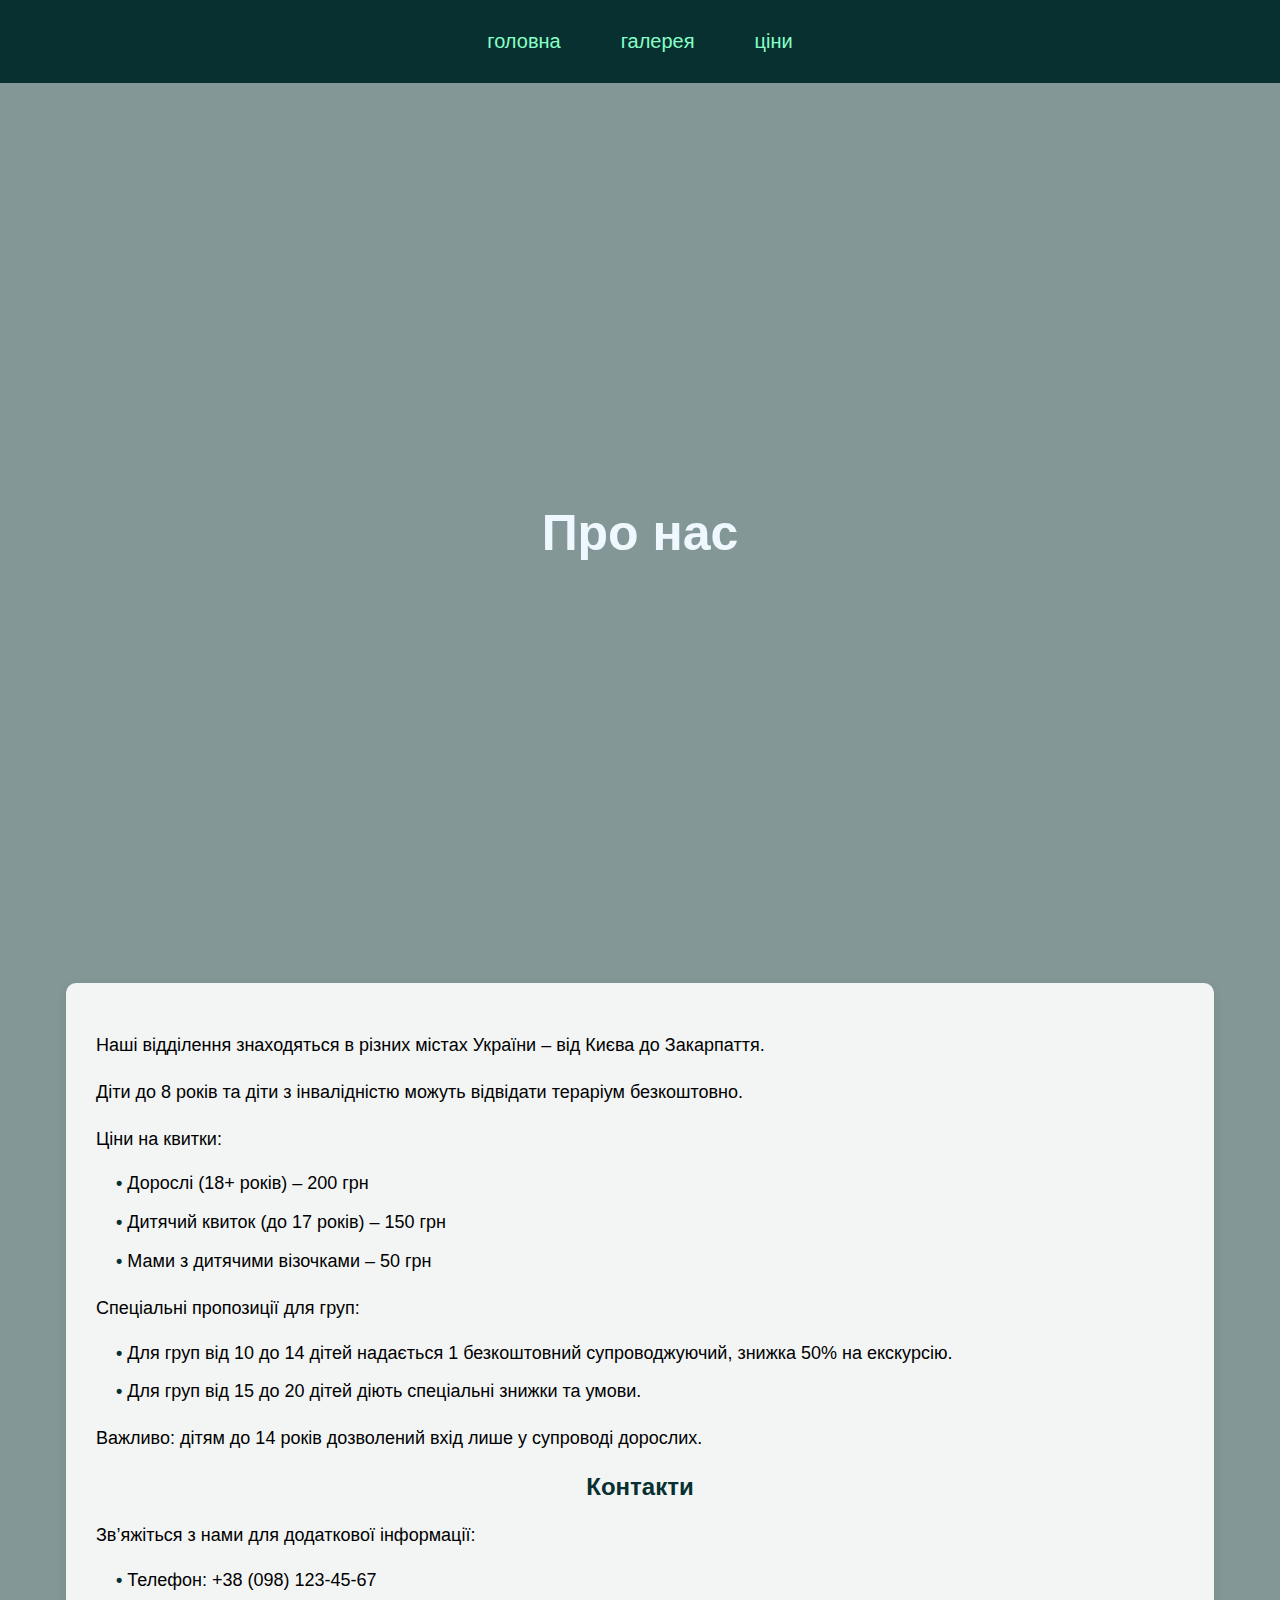
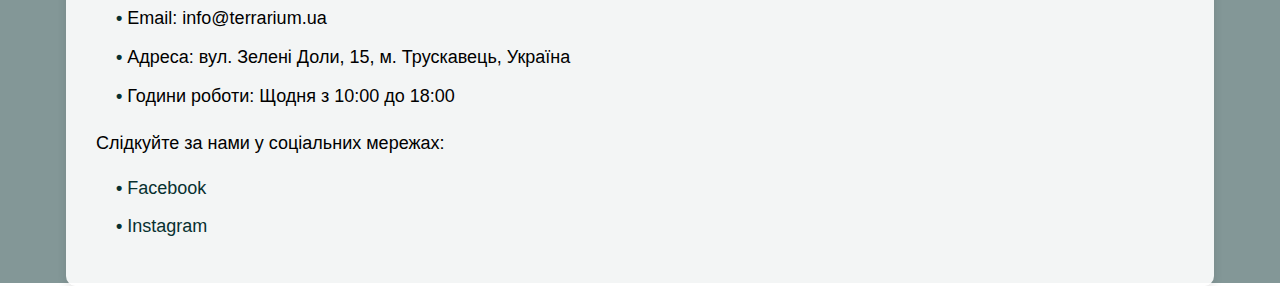
==== pronas.html @ 10b1d7da "Add files via upload" ====
<html>
    <head>
        <title>TERRARIUM</title>
        <link rel="stylesheet"href="pronas.css"/>
    </head>
    <body>
        <nav>
            <a href="index.html">головна</a>
            <a href="galery.html">галерея</a>
            <a href="pronas.html">ціни</a>
        </nav>
        <main>
            <div class="logo">
                <h1>Про нас</h1>
            </div>
            
            <div class="container2">
                
            
                <div class="txt2">
                    <p>
                        Наші відділення знаходяться в різних містах України – від Києва до Закарпаття.
                    </p>
                    <p>
                        Діти до 8 років та діти з інвалідністю можуть відвідати тераріум безкоштовно.
                    </p>
                    <p>
                        Ціни на квитки:
                    </p>
                    <ul>
                        <li>Дорослі (18+ років) – 200 грн</li>
                        <li>Дитячий квиток (до 17 років) – 150 грн</li>
                        <li>Мами з дитячими візочками – 50 грн</li>
                    </ul>
                    <p>
                        Спеціальні пропозиції для груп:
                    </p>
                    <ul>
                        <li>Для груп від 10 до 14 дітей надається 1 безкоштовний супроводжуючий, знижка 50% на екскурсію.</li>
                        <li>Для груп від 15 до 20 дітей діють спеціальні знижки та умови.</li>
                    </ul>
                    <p>
                        Важливо: дітям до 14 років дозволений вхід лише у супроводі дорослих.
                    </p>
                    <h2>Контакти</h2>
                    <p>Зв’яжіться з нами для додаткової інформації:</p>
                    <ul>
                        <li>Телефон: +38 (098) 123-45-67</li>
                        <li>Email: info@terrarium.ua</li>
                        <li>Адреса: вул. Зелені Доли, 15, м. Трускавець, Україна</li>
                        <li>Години роботи: Щодня з 10:00 до 18:00</li>
                    </ul>
                    <p>Слідкуйте за нами у соціальних мережах:</p>
                    <ul>
                        <li><a href="#">Facebook</a></li>
                        <li><a href="#">Instagram</a></li>
                    </ul>
                </div>
                
        
            </div>
        </main>
    </body>
</html>
---- pronas.css ----
body {
    font-family: sans-serif;
    margin: 0;
    background-image: url(https://learn.logikaschool.com/uploads/student/4652114/6709263b60c86.jpg);
    background-size: cover;
    background-position: center;
    background-repeat: no-repeat;
    background-attachment: fixed;
}

h1 {
    font-size: 50px;
    text-align: center;
}

p {
    font-size: 40px;
    color: rgb(13, 90, 71);
}

nav {
    display: flex;
    justify-content:center;
    
    background-color: rgb(8, 48, 48);
}

nav a {
    text-decoration: none;
    font-size: 20px;
    color: rgb(134, 255, 198);
    margin: 30px;
    transition: 0.3s;
}
nav a:hover{
     text-shadow: 0 0 10px rgba(255, 255, 255, 0.8),
               0 0 20px rgba(255, 255, 255, 0.6),
               0 0 30px rgba(255, 255, 255, 0.4);
}

.logo{
    height: 100vh;
    width: 100%;
    background-color: rgb(8, 48, 48,0.5);
    display: flex;
  justify-content: center;
  align-items: center;
}
.logo h1{
    color: aliceblue;
}


.container2{
    background-color: rgb(8, 48, 48,0.5);
    height: 100vh;
    width: 100%;
}
.txt2 {
    background-color: rgba(255, 255, 255, 0.9);
    width: 85%;
    margin: 0px auto;
    padding: 30px;
    border-radius: 10px;
    box-shadow: 0px 4px 10px rgba(0, 0, 0, 0.1);
}

.txt2 p {
    color: rgb(0, 0, 0);
    text-align: left;
    font-size: 18px;
    line-height: 1.6;
    margin-bottom: 15px;
}

.txt2 ul {
    list-style: none;
    padding-left: 20px; 
    margin-bottom: 15px;
}

.txt2 ul li {
    font-size: 18px;
    color: rgb(0, 0, 0); 
    line-height: 1.6;
    margin-bottom: 10px;
}

.txt2 ul li::before {
    content: '• ';
    color: rgb(8, 48, 48); 
    font-weight: bold;
}

.txt2 h2 {
    text-align: center;
    font-size: 24px;
    color: rgb(8, 48, 48);
    margin-bottom: 20px;
}

.txt2 ul li a {
    color: rgb(8, 48, 48);
    text-decoration: none;
    transition: 0.3s;
}

.txt2 ul li a:hover {
    text-decoration: underline;
}
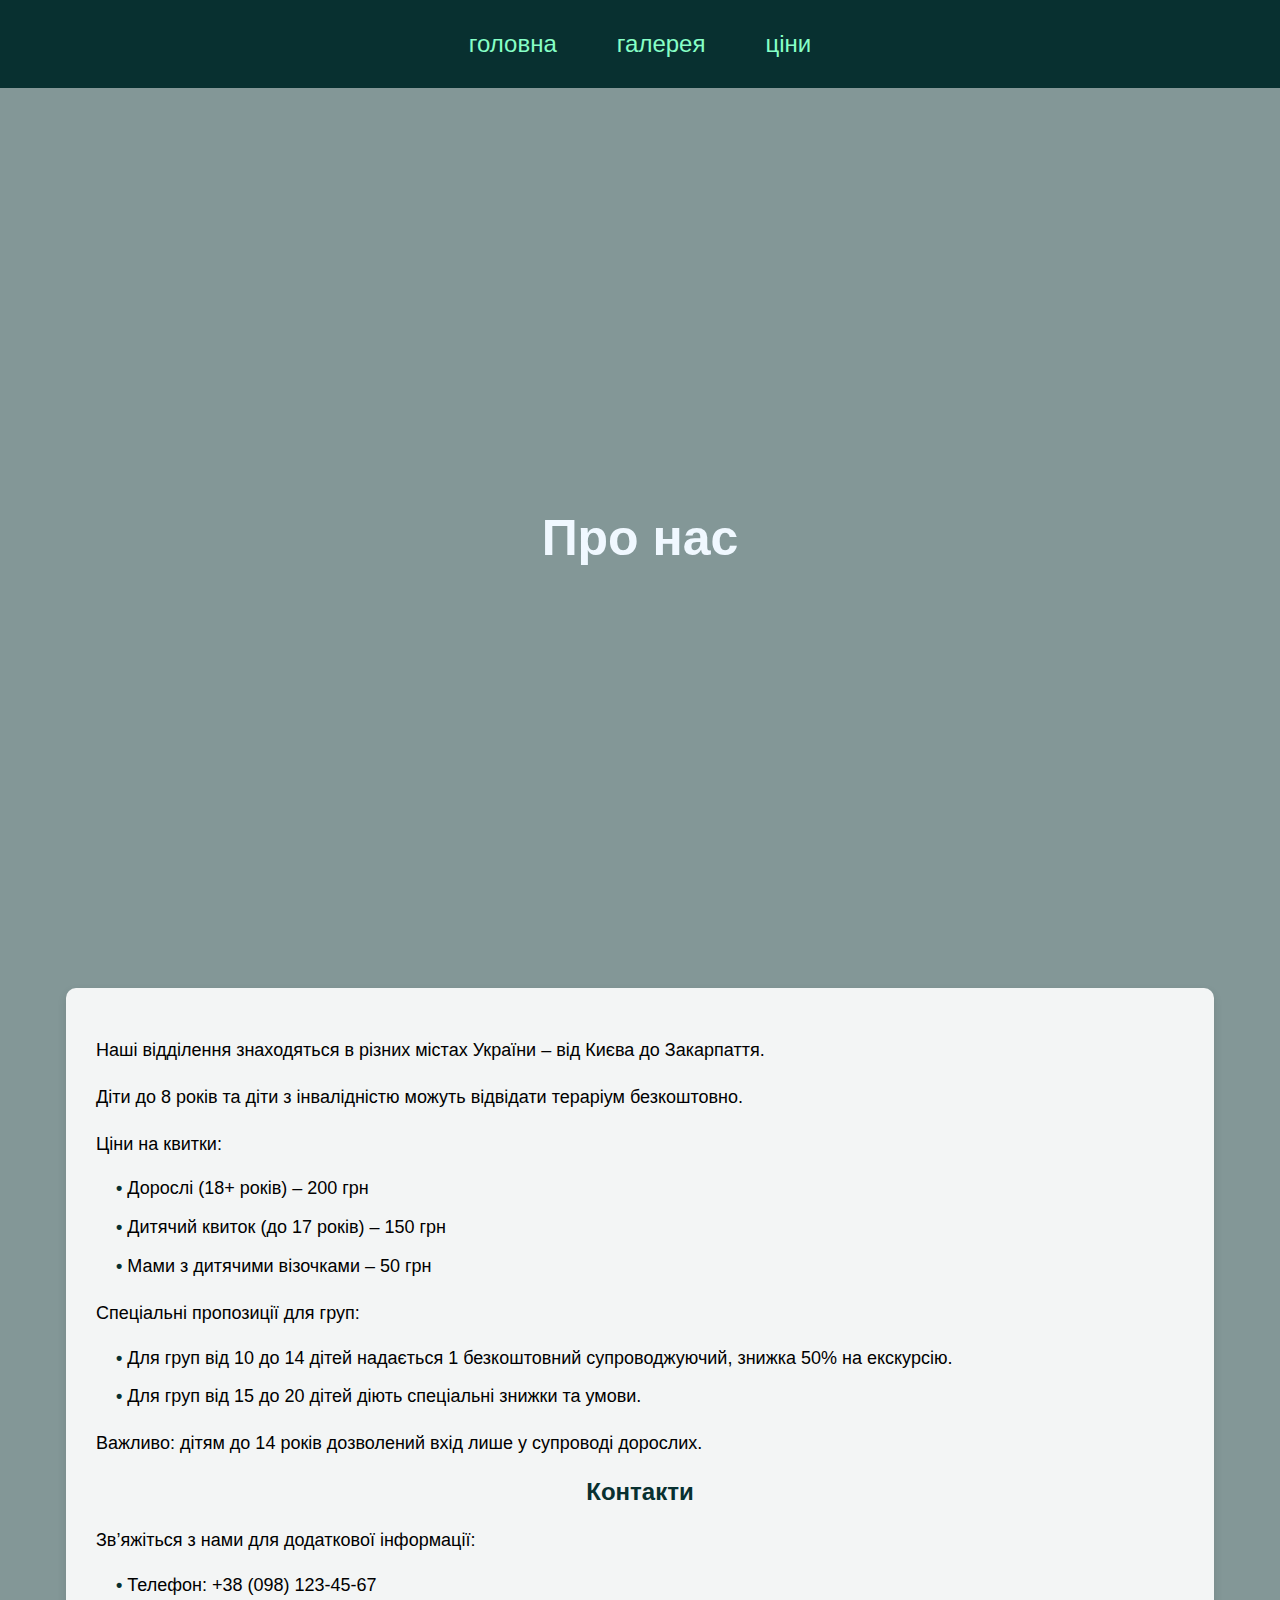
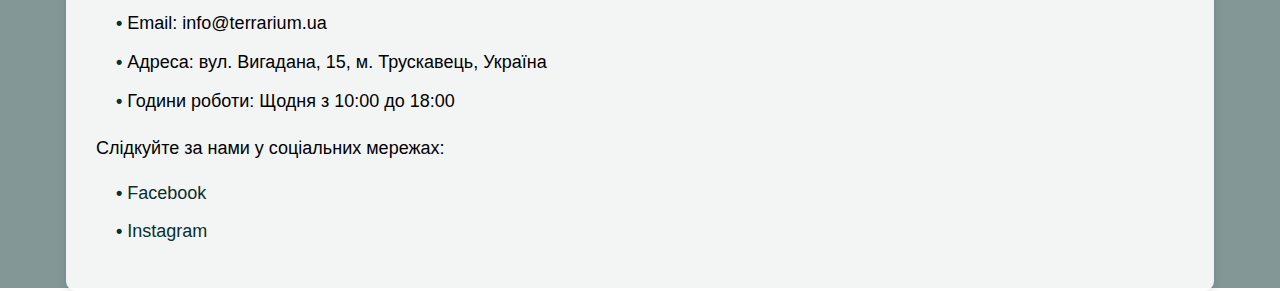
==== commit fd30c870: "Add files via upload" ====
--- a/pronas.html
+++ b/pronas.html
@@ -47,7 +47,7 @@
                     <ul>
                         <li>Телефон: +38 (098) 123-45-67</li>
                         <li>Email: info@terrarium.ua</li>
-                        <li>Адреса: вул. Зелені Доли, 15, м. Трускавець, Україна</li>
+                        <li>Адреса: вул. Вигадана, 15, м. Трускавець, Україна</li>
                         <li>Години роботи: Щодня з 10:00 до 18:00</li>
                     </ul>
                     <p>Слідкуйте за нами у соціальних мережах:</p>
--- a/pronas.css
+++ b/pronas.css
@@ -27,7 +27,7 @@
 
 nav a {
     text-decoration: none;
-    font-size: 20px;
+    font-size: 24px;
     color: rgb(134, 255, 198);
     margin: 30px;
     transition: 0.3s;
